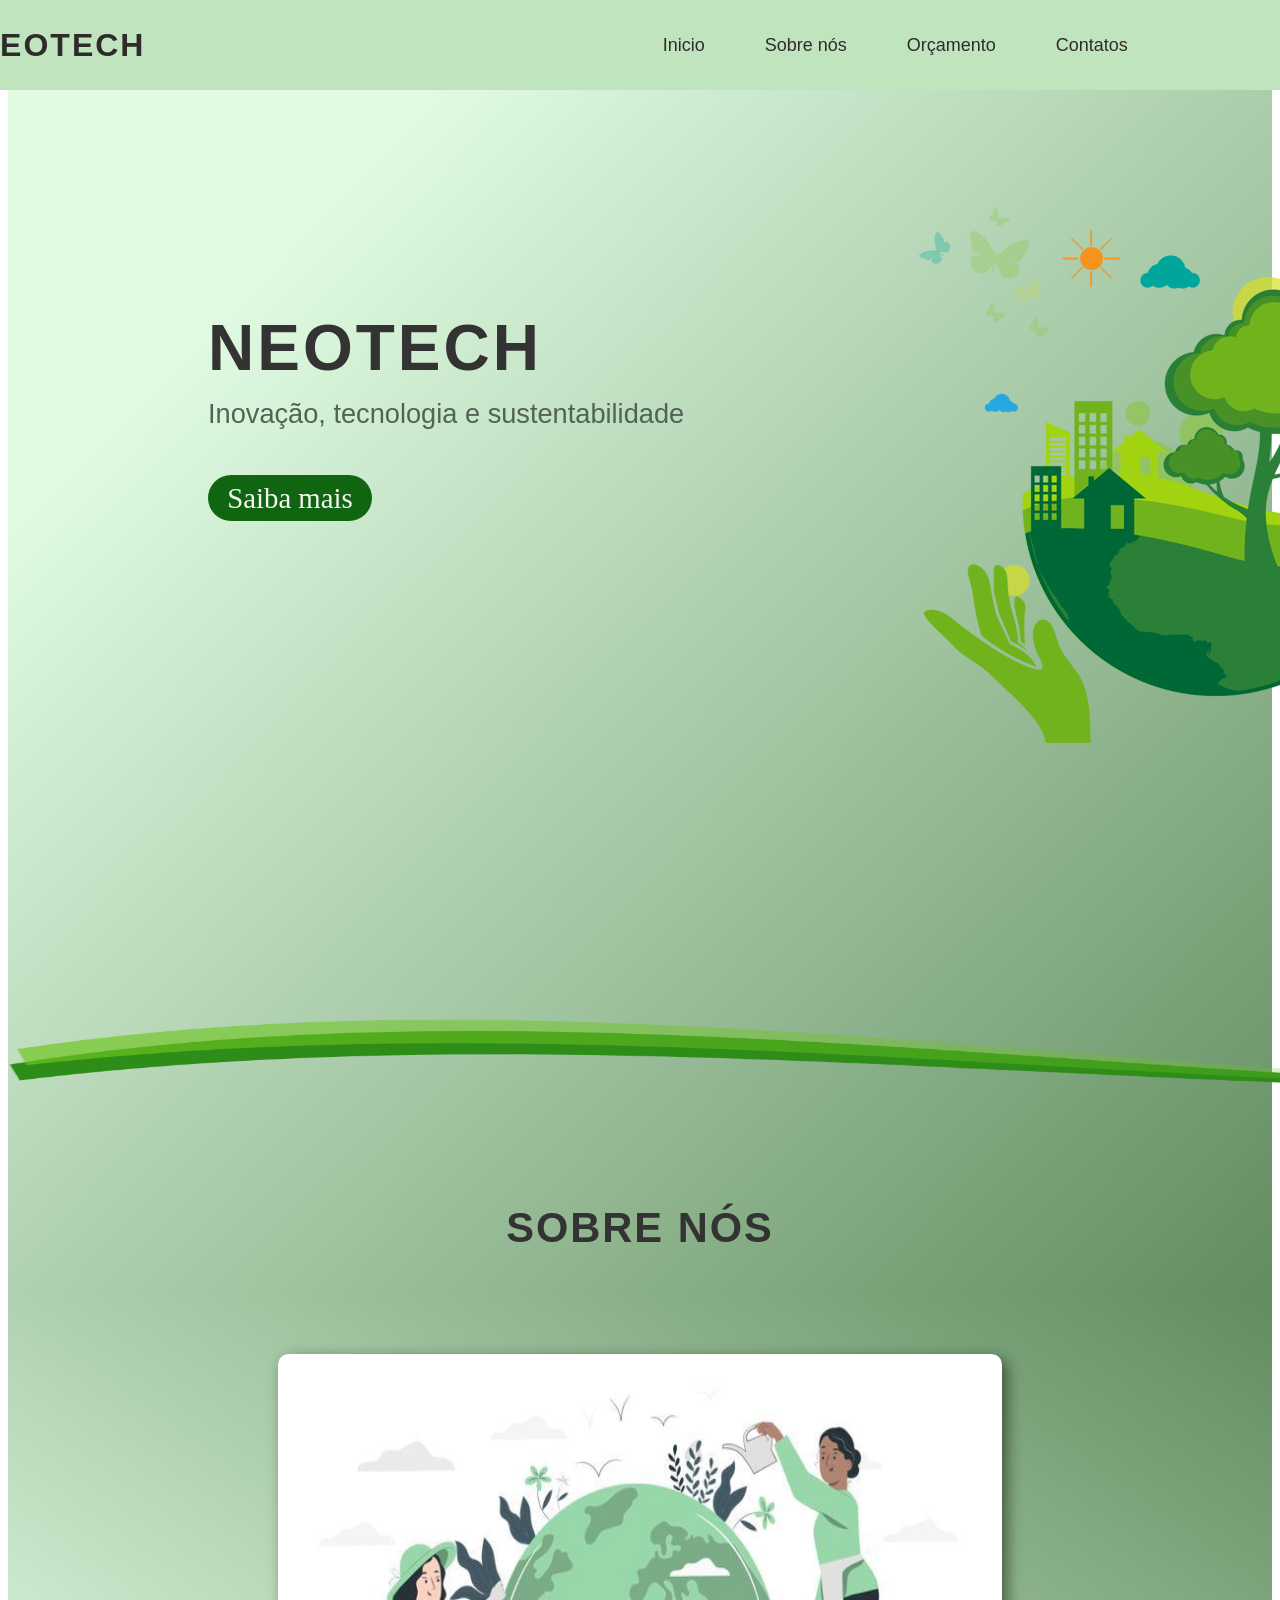
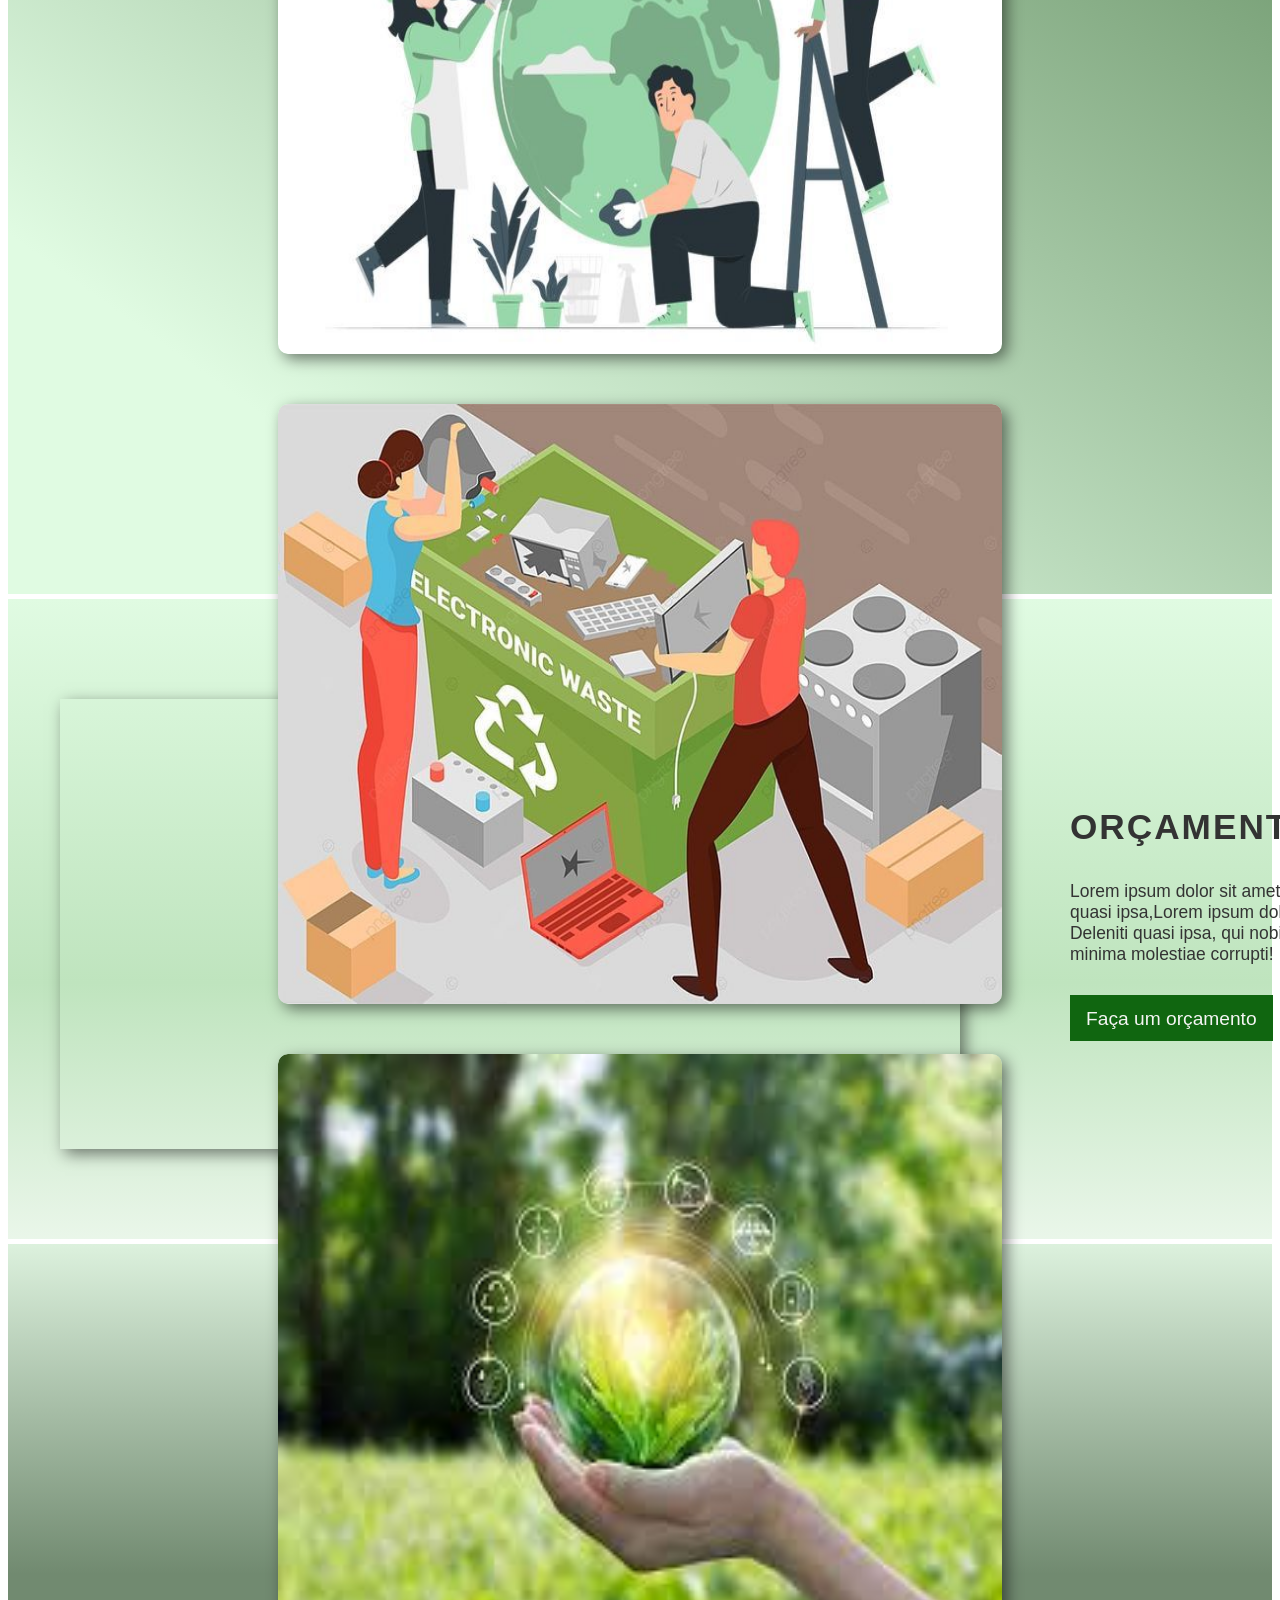
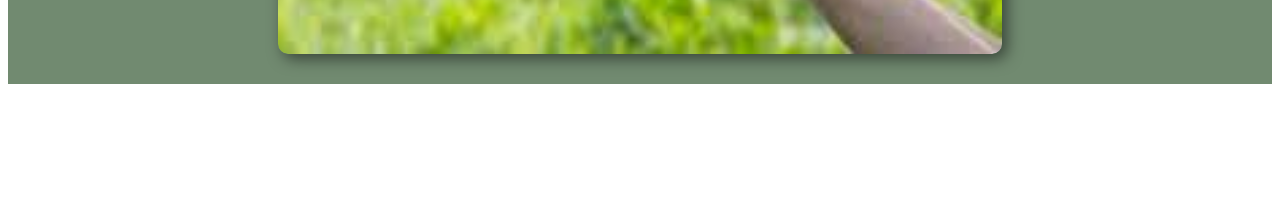
==== Inicial/index.html @ f575c35a "Neotech-Oficial" ====
<!DOCTYPE html>
<html lang="en">
<head>
    <meta charset="UTF-8">
    <meta name="viewport" content="width=device-width, initial-scale=1.0">
    <link rel="stylesheet" href="style.css">
    <title>NeoTech</title>
</head>
<body>
    <header>
        <nav class="navbar">
            <h2 class="logo"><a href="#"> NeoTech </a></h2>
            <ul class="links">
                <li><a href="#Inicial">Inicio</a></li>
                <li><a href="#Serviços">Sobre nós</a></li>
                <li><a href="#orçamento">Orçamento</a></li>
                <li><a href="#Contato">Contatos</a></li>
              </ul>
              <img src="user.png" class="user-img" onclick="toggleMenu()">

              <div class="sub-menu-wrap" id="subMenu">
                <div class="sub-menu"> 
                  <div class="user-info">
                    <img src="user.png">
                    <h2>Fernando Luís</h2>
                  </div>
                  <hr>
                  
                  <a href="#" class="sub-menu-link">
                    <img src="profile.png">
                    <p> Editar perfil</p>
                    <span>></span>
                  </a>

                  <a href="#" class="sub-menu-link">
                    <img src="setting.png">
                    <p> Configurações e privacidade</p>
                    <span>></span>
                  </a>

                  <a href="#" class="sub-menu-link">
                    <img src="help.png">
                    <p> Ajuda e suporte</p>
                    <span>></span>
                  </a>

                  <a href="http://localhost:3000" class="sub-menu-link">
                    <img src="logout.png">
                    <p> Sair do perfil</p>
                    <span>></span>
                  </a>
                </div>
              </div>
            
            </nav>
            <script src="sketch.js">
           </script>
          </header>

           <!---Inicio Inicial-->
          <section class="Inicial" id="Inicial">
          <div class="HERO">
            <div class="texto">
              <h1 class="titulo">NeoTech</h1>
              <h3 class="descr"> Inovação, tecnologia e sustentabilidade</h3> </br>
               <a href="#Serviços" class="botão1"> Saiba mais </a>

              <img src="recycle.png" class="img1">
               <img src="vetor.png" class="img2" style="visibility: visible;">
               <hr class="divisorpg" style="visibility: hidden;">
              </div>
            </div>
          </section>
           <!---Fim Inicial-->

            <!---Inicio Serviços-->
            <div class="background-rectangle">
            <section class="Serviços" id="Serviços">
              <div>
                
                <h3 class="txt_Serviço">Sobre nós</h3>
             
                <div id="card-area">
                  <div class="wrapper">
                    <div class="box-area">
                      <div class="box">
                        <img src="cardimg1.jpg">
                        <div class="overlay">
                          <h3> Sobre nós</h3>
                          <p> Lorem, ipsum dolor sit amet consectetur 
                            ipsum, nobis doloribusm? magni incidunt.</p>
                            <a href="#"> Saiba mais</a>
                        </div>
                      </div>

                      <div class="box">
                        <img src="cardimg2.jpg">
                        <div class="overlay">
                          <h3> Serviços </h3>
                          <p> Lorem, ipsum dolor sit amet consectetur 
                            ipsum, nobis doloribusm? magni incidunt.</p>
                            <a href="#"> Saiba mais</a>
                        </div>
                      </div>

                      <div class="box">
                        <img src="cardimg3.jpg">
                        <div class="overlay">
                          <h3> Objetivo </h3>
                          <p> Lorem, ipsum dolor sit amet consectetur 
                            ipsum, nobis doloribusm? magni incidunt.</p>
                            <a href="#"> Saiba mais</a>
                        </div>
                      </div>
                    </div>
                  </div>
                </div>
            </section>
          </div>
             <!---Fim Serviços--> 

           <!---Início Orçamento--> 
           <div class="background-rectangle2">
              <section class="row" id="orçamento">
                <div class="imgWrapper">
                  <video src="RecVideo.mp4" class="ewasteimg" autoplay loop muted></video>
                </div>
                <div class="contentWrapper">
                  <div class="content">
                    <h2>Orçamento</h2>
                    <p>Lorem ipsum dolor sit amet consectetur, adipisicing elit. Deleniti quasi
                       ipsa,Lorem ipsum dolor sit amet consectetur, adipisicing elit. Deleniti quasi
                       ipsa, qui nobis nesciunt aliquam repellendus ea minima molestiae corrupti!
                    </p>
                    <a href="#" class="botao2">Faça um orçamento</a>
                  </div>
                </div>
              </section>
           </div>

           <!---Fim Orçamento-->
           
           <!---Início Footer-->
           <div class="background-rectangle3">
           </div>
           <!---Fim Footer-->
            </div>
          </div>
        </section>
</body>
</html>
---- Inicial/style.css ----
/*Inicío Inicial*/
*{
  scroll-behavior: smooth;
}
header {
    position: fixed;
    top: 0;
    left: 0;
    width: 100%;
    display: flex;
    justify-content: center;
    background: #bfe4be;
    z-index: 1;
  }

  .user-img{
    width: 60px;
    border-radius: 50%;
    cursor: pointer;
    display: inline-block;
    margin-right: -240px;
  }

  .sub-menu-wrap{
    position: absolute;
    top: 100%;
    right: 0%;
    width: 315px;
    max-height: 0px;
    overflow: hidden;
    transition: max-height 0.5s;
  }
.sub-menu-wrap.open-menu{
  max-height: 400px;
}
.sub-menu{
    background-color: #ffffff;
    padding: 20px;
    margin: 10px;
}

.user-info{
  display: flex;
  align-items: center;
  font-family:sans-serif;
  color: #333;
  font-weight: 200;
}

.user-info h2{
  display: flex;
  align-items: center;
}

.user-info img{
  width: 65px;
  border-radius: 50%;
  margin-right: 15px;
}
.sub-menu hr{
  border: 0;
  height: 1px;
  width: 100%;
  background: #ccc;
  margin: 15px 0 10px;
}
.sub-menu-link{
  display: flex;
  align-items: center;
  text-decoration: none;
  color: #525252;
  margin: 12px 0;
}
.sub-menu-link p{
  width: 100%;
  font-family: sans-serif;
}
.sub-menu-link img{
  width: 30px;
  background-color: #e5e5e5;
  border-radius: 50%;
  padding: 8px;
  margin-right: 15px;
}
.sub-menu-link span{
  font-size: 22px;
  transition: transform 0.5s;
}
.sub-menu-link:hover span{
  font-size: 22px;
  transform: translateX(5px);
}
.sub-menu-link:hover p{
  font-weight: 600;
}
.sair{
  display: flex;
  align-items: center;
  text-decoration: none;
  color: #525252;
  margin: 12px 60px;
  margin-top: -40px;
  width: 100%;
  font-family: sans-serif;
}
.sairspan{
 padding-left: 100px;
}
  .navbar .logo{
    text-transform: uppercase;
    font-weight: 600;
    letter-spacing: 2px;
    font-family: sans-serif;
    font-size: 32px;
    display: flex;
    margin-left: -40px;
  }

  .navbar {
    display: flex;
    padding: 1 10px;
    max-width: 1250px;
    width: 100%;
    align-items: center;
    justify-content: space-between;
  }
  .navbar .links{
    display: inline-flex;
    position: relative;
    gap: 60px;
    text-decoration: none;
    list-style-type: none;
    font-family: sans-serif;
    font-size: 18px;
    left: 80px;
    transition: font-weight 0.5s;
  }
  .navbar .links li:nth-child(1):hover {
    font-weight: 550
  }
  .navbar .links li:nth-child(2):hover {
    font-weight: 550;
  }
  .navbar .links li:nth-child(3):hover {
    font-weight: 550;
  }
  .navbar .links li:nth-child(4):hover {
    font-weight: 550;
  }
  a{
    text-decoration: none;
    color: rgb(48, 43, 43)
  }

  .Inicial {
    min-height: 2vh;
    align-items: center;
    background: linear-gradient(to bottom right ,#E0FBE2 20%, #628d60 100%); 
    background-position:center;
    width: 100%;
    display: flex;
     
  }

.HERO .texto .titulo{
  font-size: 4rem;
  margin-left: 100px;
  font-family: sans-serif;
  font-weight: 600;
  color: #333;
  padding-bottom: -1px;
  text-transform: uppercase;
  letter-spacing: 3px;
  
}
.HERO .texto .descr{
  font-size: 1.7rem;
  margin-left: 100px;
  color:#526355;  
  font-weight: 540; 
  font-family: sans-serif;
  margin-top: -40px;
}
/*Cor do botão: rgb(7, 51, 7);*/
.botão1{
  margin-left: 100px;
  border-radius: 8rem;
  background-color: rgb(16, 102, 16);
  color: rgb(245, 245, 244);
  cursor: pointer;
  padding: 0.40rem 1.20rem;
  font-size: 1.8rem;
  position: relative;
  display: inline-block;
  transition: padding 0.2s;
}
.botão1:hover{
  background-color: #225a47;
  color: #ffffff;
  padding: 0.60rem 1.5rem;
}
  .HERO{margin-left: 100px;
        margin-top: 250px;
        position: relative;
        max-width: 50rem;}
        
  .img1{
    position: relative;
    margin-left: 810px;
    margin-top: -350px ;
  }
  .img2{
    position:relative;
    height: 400px;
    width: 235%;
    margin-top: 125px;
    left: -100px; 
  }
/*Fim Inicial*/

/*Início Serviços*/
  .background-rectangle {
   background: linear-gradient( to bottom left , #628d60 0%, #E0FBE2 80%);/* #748374 Cor de fundo do retângulo  #bfe4be; */
   padding: 20px; /* Espaçamento interno */
   margin: 120px auto; 
   margin-top: 0px;
   height: 860px;/* Margem externa, ajustável conforme necessário */
  }
  
  .Serviços .txt_Serviço{
    font-size: 2.6rem;
    font-weight: 600;
    padding: 20px ;
    width: 100%;
    font-family: sans-serif;
    letter-spacing: 2px;
    text-align: center;
    margin-top: -130px;
    color: #333;
    display: fixed;
    margin-left: -20px;
    text-transform: uppercase;
   
  }

  .wrapper{
    padding: 40px 50px;
  }
  #card-area{
    padding: 0px 200px;
  }
  .box-area{
    display: grid;
    grid-template-columns: repeat(auto-fit, minmax(350px, 1fr));
    grid-gap: 50px;
  }
  .box{
    border-radius: 10px;
    position: relative;
    overflow: hidden;
    box-shadow: 5px 5px 15px rgba(0, 0, 0, 0.5);
  }
  .box img{
    width: 100%;
    border-radius: 10px;
    height: 600px;
    display: block;
    transition: transform 0.5s;
  }
  .overlay{
    height: 0;
    width: 80%;
    background: linear-gradient(transparent, #bce4bc 65%);
    border-radius: 10px;
    position: absolute;
    left: 0;
    bottom: 0;
    overflow: hidden;
    display: flex;
    align-items: center;
    justify-content: center;
    flex-direction: column;
    padding: 0 40px;
    text-align: center;
    font-size: 16px;
    font-family: sans-serif;
    transition: height 0.5s;
  }
  .overlay h3{
    font-size: 2rem;
    font-weight: 500;
    margin-bottom: 5px;
    margin-top: 80%;
    font-family: sans-serif;
    letter-spacing: 1px;
    color: #333;
  }
  .overlay a{
    margin-top: 10px;
    color: #262626;
    text-decoration: none;
    font-size: 14px;
    background: rgb(24, 110, 24);
    border-radius: 50px;
    text-align: center;
    padding: 10px 18px;
    color: rgb(188, 219, 186);
    font-family: sans-serif;
  }
  .box:hover img{
  transform: scale(1.2)
  }
  .box:hover .overlay{
    height: 100%;
  }
  /*Fim serviços*/

  /*Inicio Orçamento*/
 
  .background-rectangle2 {
    background: linear-gradient( #E0FBE2,#bfe4be, transparent 120%);/* #748374 Cor de fundo do retângulo  #bfe4be; */
    padding: 20px; /* Espaçamento interno */
    margin: 120px auto; 
    margin-top: -115px;
    height: 600px;/* Margem externa, ajustável conforme necessário */
   }
   .row{
    width: 100%;
    max-width: 1200px;
    display: grid;
    grid-template-columns: repeat(2, 6fr);
    grid-gap: 10px;
    padding: 5rem 2rem;
    font-family: sans-serif;
   }
   .row .imgWrapper video{
    height: 450px;
    padding-left: -110px;
    overflow: hidden;
    box-shadow: 5px 5px 15px rgba(0, 0, 0, 0.5);
    transition: transform 0.5s;
   }
   .row .imgWrapper:hover video{
    transform: scale(1.075);
   }
   .row .contentWrapper{
    width: 150%;
    display: flex;
    justify-content: center;
    align-items: center;
    padding-left: 100px;
    margin-top: -70px;
   }
   .row .contentWrapper .content h2{
    font-weight: 600;
    color: #333;
    padding-bottom: 5px;
    text-transform: uppercase;
    letter-spacing: 2px;
    font-size: 2.2rem;
   }
   .row .contentWrapper .content p{
    color: #333;
    font-size: 1.09rem;
   }
   .botao2{
    
    background-color: rgb(16, 102, 16);
    color: rgb(245, 245, 244);
    cursor: pointer;
    padding: 0.80rem 1.00rem;
    font-size: 1.2rem;
    position: relative;
    display: inline;
    transition: padding 0.3s;
    top: 25px;
    
   }
   .botao2:hover{
    background-color: #3c9639;
    color: #f5f5f5;
    padding: 0.9rem 1.1rem;
  }
   /*Fim Orçamento*/

    /*Inicio Footer*/
    .background-rectangle3{
      background:  linear-gradient(#dcf1dd, #718a70 75%); /* #748374 Cor de fundo do retângulo  #bfe4be; */
      padding: 20px; /* Espaçamento interno */
      margin: 120px auto; 
      margin-top: -115px;
      height: 400px;
    }
     /*Fim Footer*/

/* Media Queries */
@media screen and (min-width: 768px) and (max-width: 1023px){
  .user-img {
    margin-right: 20px;
    width: 40px;
}

.navbar .logo {
    font-size: 24px;
    margin-left: 10px;
}

.navbar .links {
    gap: 50px;
    font-size: 16px;
    left: 0px;
}

.HERO .texto .titulo {
    font-size: 3rem;
    margin-left: 20px;
}

.HERO .texto .descr {
    font-size: 1.5rem;
    margin-left: 20px;
}

.botão1 {
    margin-left: 20px;
    font-size: 1.5rem;
    top: 100px;
}

.HERO {
    margin-left: 20px;
    align-items: center;
    align-content: center;
}

.img1 {
  margin-left: 450px;
  margin-top: -250px;
  max-width: 60%;
  height: auto;
  display: flex;
}


.img2 {
    height: 100px;
    top: -50px;
    left: -20px;
    height: auto;
    width: 100%;
}

.background-rectangle{
  height: 1000px;
}

#card-area {
    padding: 10px 50px;
}

.box img{
  height: 200px;
}
.background-rectangle2{
  height: 1000px;
}
.content{
  text-wrap:balance;
  display: block;
  margin-top: 550px;
  margin-left: -900px;
}
.background-rectangle{
  height: 900px;
  }
}


@media screen and (min-width: 480px) and (max-width: 767px) {
  .user-img {
      margin-right: -50px;
      width: 50px;
  }

  .navbar .logo {
      font-size: 20px;
  }

  .navbar .links {
      gap: 10px;
      font-size: 14px;
      left: 0;
  }

  .HERO .texto .titulo {
      top: 10px;
      font-size: 2rem;
      margin-left: 10px;
  }

  .HERO .texto .descr {
      top: 10px;
      font-size: 1rem;
      margin-left: 10px;
  }

  .botão1 {
      margin-left: 10px;
      font-size: 1rem;
      padding: 0.3rem 1rem;
  }

  .HERO {
      margin-left: 10px;
  }

  .img1 {
    margin-top: 20px;
    max-width: 10%;
    height: auto;
    margin-left: -100px;
}

  .img2 {
      height: 200px;
      top: -20px;
      left: -20px;
      height: auto;
  }

 
  #card-area {
      padding: 0px 80px;
  }
  .box-area{
    height: 1000px;
  }
  .background-rectangle{
    height: 100%;
    width: 100%;
  }
}
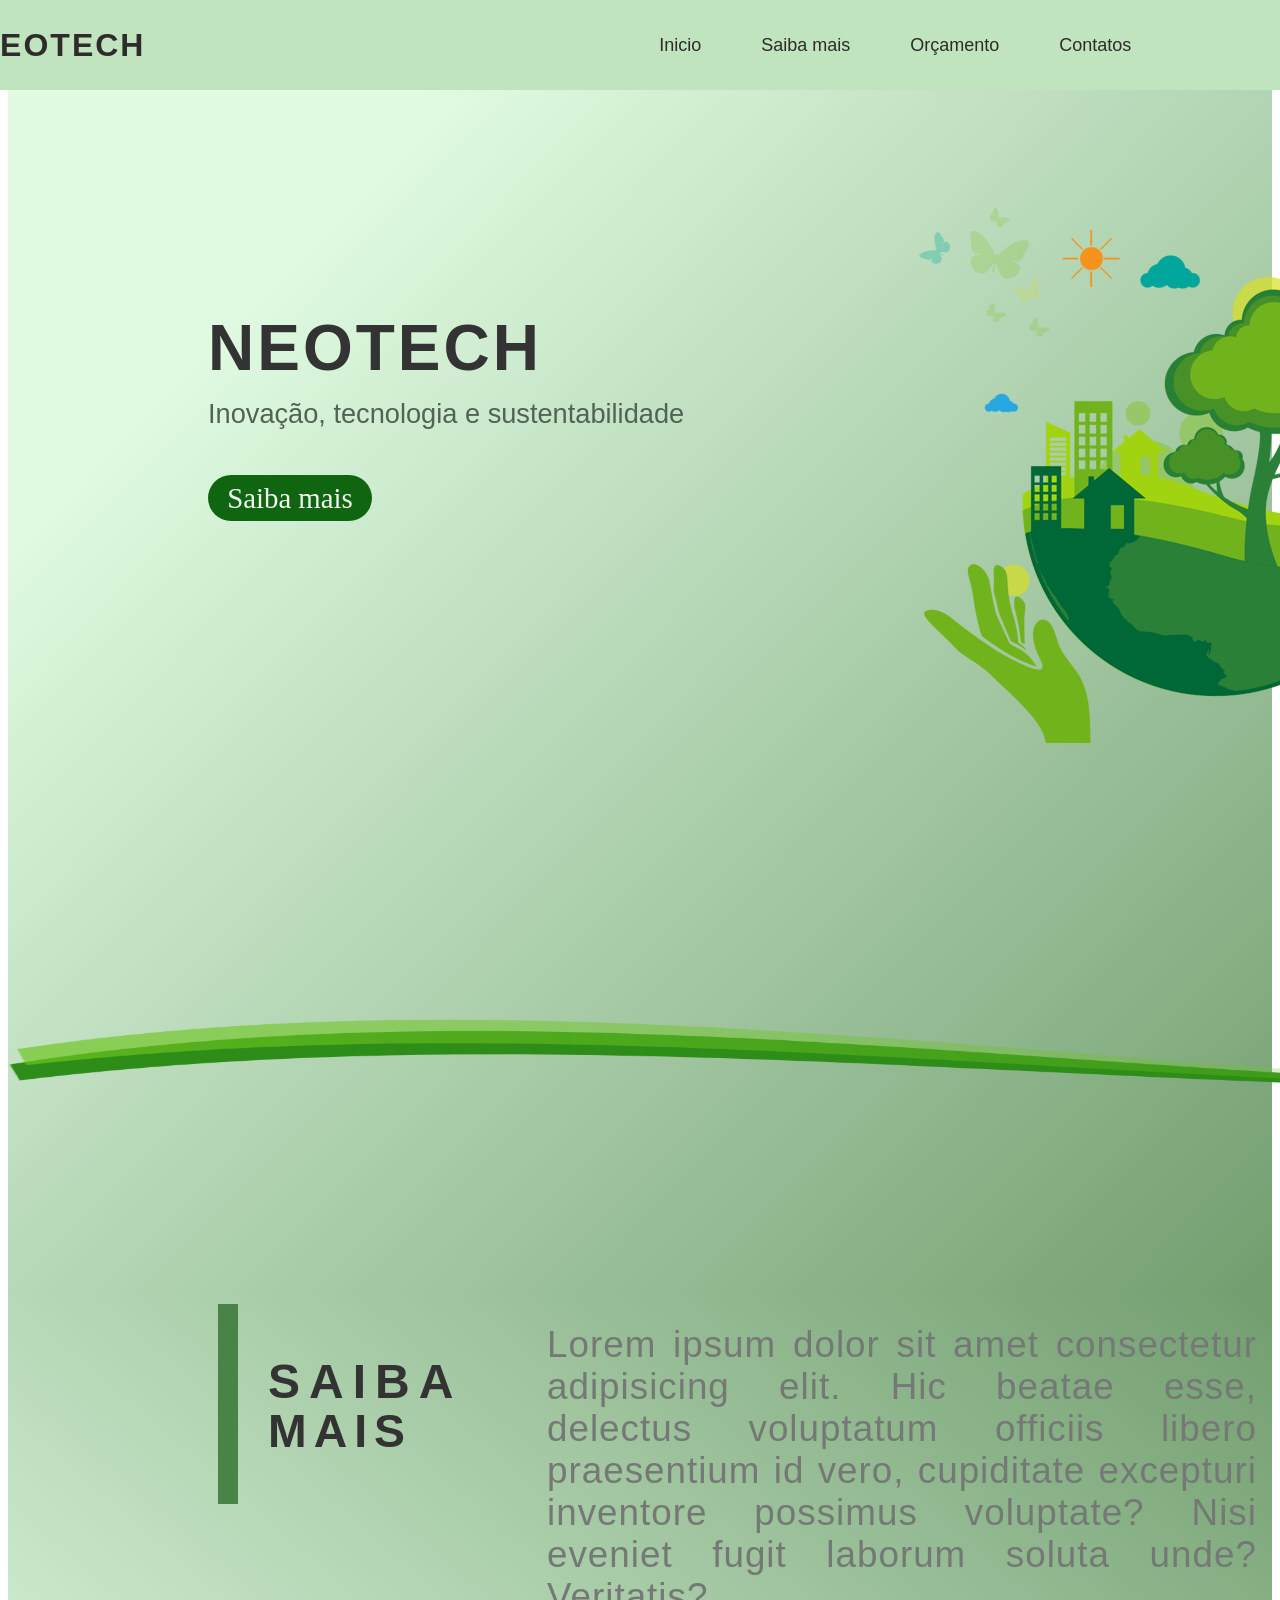
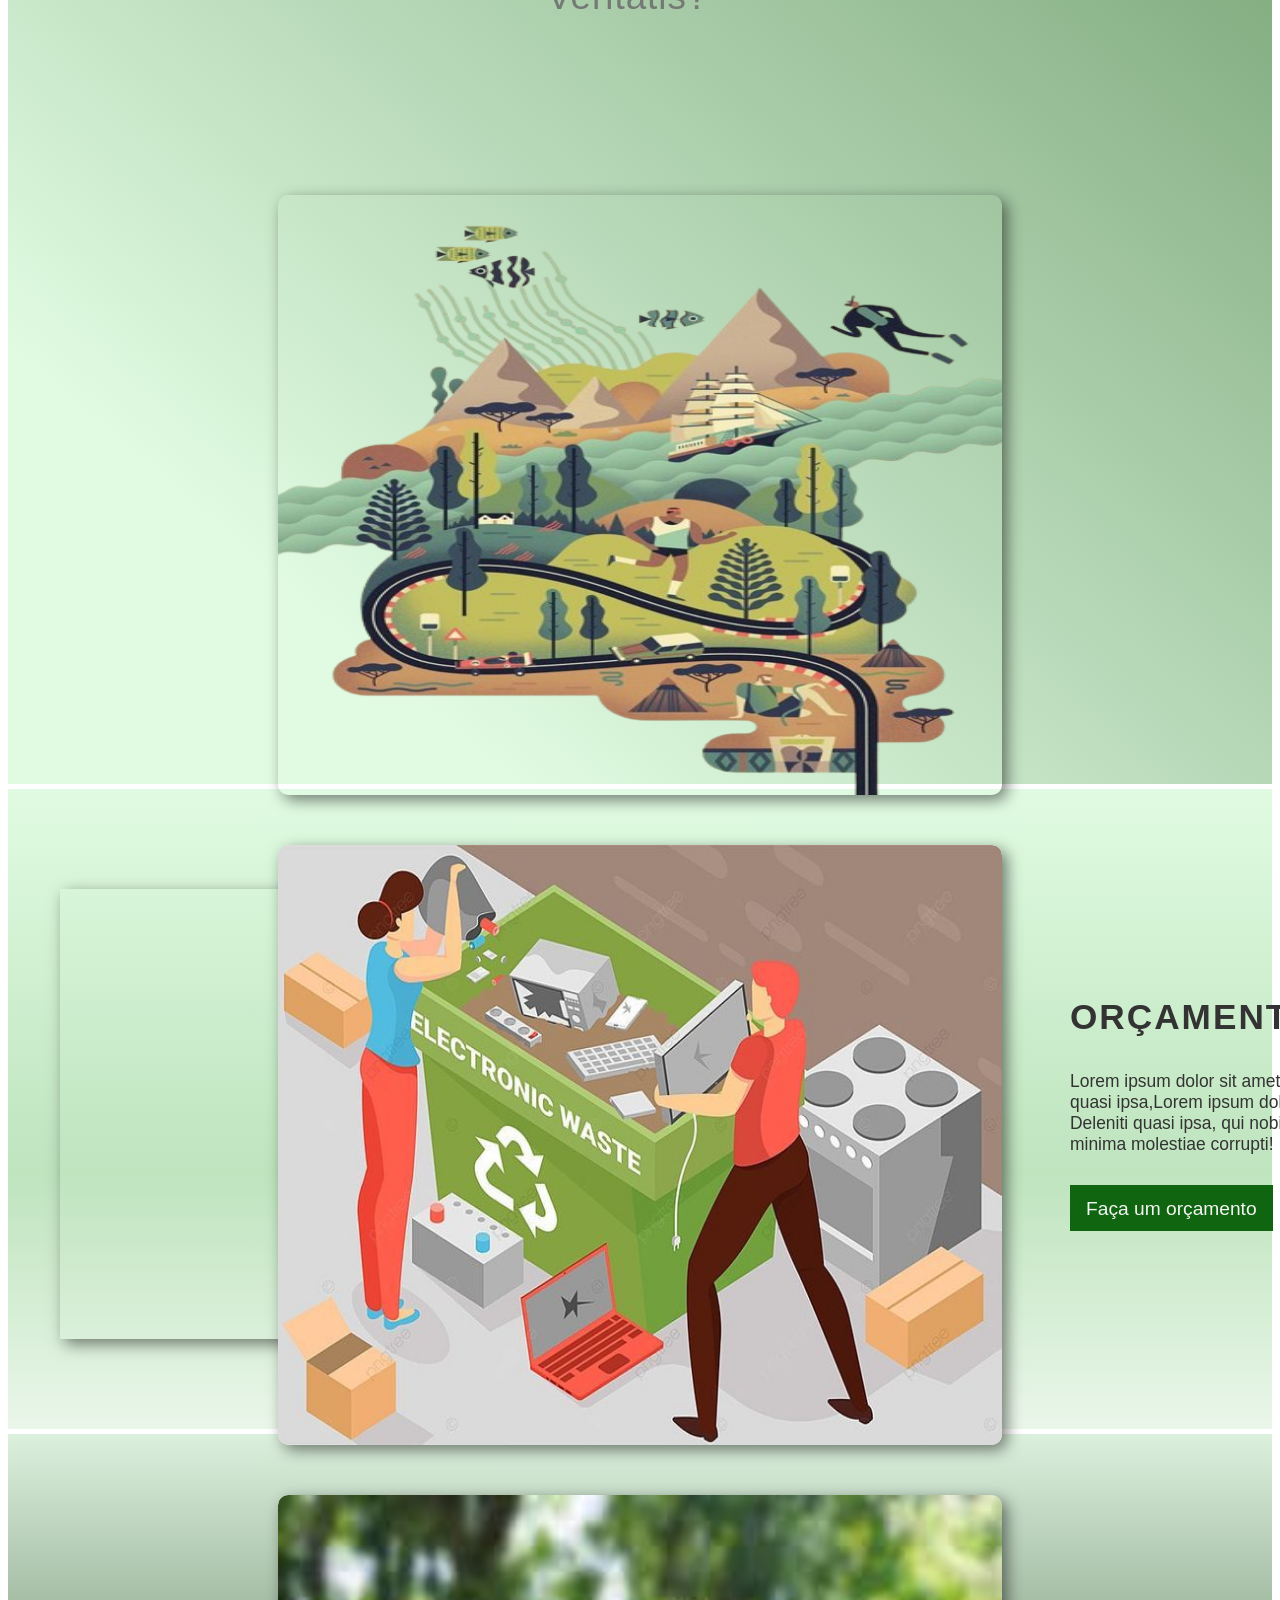
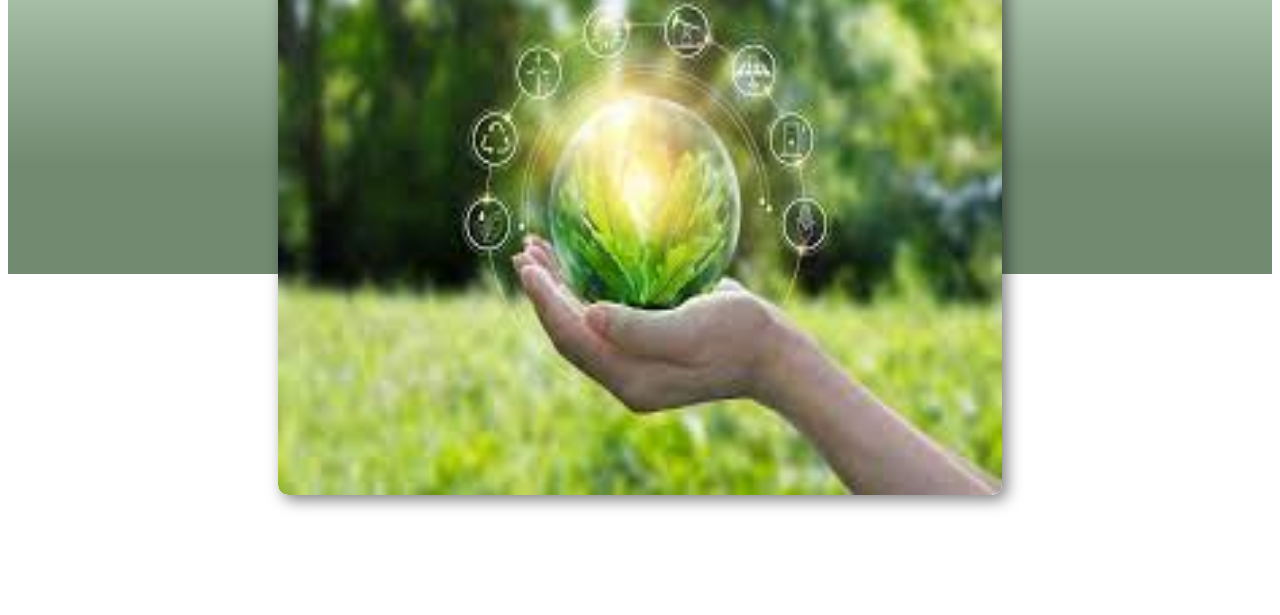
==== commit 8a537e51: "Atualização" ====
--- a/Inicial/index.html
+++ b/Inicial/index.html
@@ -12,7 +12,7 @@
             <h2 class="logo"><a href="#"> NeoTech </a></h2>
             <ul class="links">
                 <li><a href="#Inicial">Inicio</a></li>
-                <li><a href="#Serviços">Sobre nós</a></li>
+                <li><a href="#Serviços">Saiba mais</a></li>
                 <li><a href="#orçamento">Orçamento</a></li>
                 <li><a href="#Contato">Contatos</a></li>
               </ul>
@@ -63,6 +63,7 @@
             <div class="texto">
               <h1 class="titulo">NeoTech</h1>
               <h3 class="descr"> Inovação, tecnologia e sustentabilidade</h3> </br>
+              
                <a href="#Serviços" class="botão1"> Saiba mais </a>
 
               <img src="recycle.png" class="img1">
@@ -78,13 +79,17 @@
             <section class="Serviços" id="Serviços">
               <div>
                 
-                <h3 class="txt_Serviço">Sobre nós</h3>
-             
+                 <div class="line1" > 
+                  <h3 class="txt_Serviço">Saiba</h3>
+                  <h4 class="txt_Serviço2">Mais</h4> </div>
+               
+              
+                <p class="saiba">Lorem ipsum dolor sit amet consectetur adipisicing elit. Hic beatae esse, delectus voluptatum officiis libero praesentium id vero, cupiditate excepturi inventore possimus voluptate? Nisi eveniet fugit laborum soluta unde? Veritatis?</p>
                 <div id="card-area">
                   <div class="wrapper">
                     <div class="box-area">
                       <div class="box">
-                        <img src="cardimg1.jpg">
+                        <img src="cardimg1.png">
                         <div class="overlay">
                           <h3> Sobre nós</h3>
                           <p> Lorem, ipsum dolor sit amet consectetur 
--- a/Inicial/style.css
+++ b/Inicial/style.css
@@ -1,6 +1,6 @@
 /*Inicío Inicial*/
 *{
-  scroll-behavior: smooth;
+  scroll-behavior:smooth;
 }
 header {
     position: fixed;
@@ -155,7 +155,7 @@
   .Inicial {
     min-height: 2vh;
     align-items: center;
-    background: linear-gradient(to bottom right ,#E0FBE2 20%, #628d60 100%); 
+    background: linear-gradient(to bottom right ,#E0FBE2 20%, #729e6f 100%); 
     background-position:center;
     width: 100%;
     display: flex;
@@ -180,6 +180,16 @@
   font-weight: 540; 
   font-family: sans-serif;
   margin-top: -40px;
+}
+
+.HERO .texto .descr2{
+  font-size: 1.1rem;
+  margin-left: 100px;
+  color:#0b5519;  
+  font-weight: 540; 
+  font-family: sans-serif;
+  margin-top: 40px;
+  letter-spacing: top 10px;
 }
 /*Cor do botão: rgb(7, 51, 7);*/
 .botão1{
@@ -220,31 +230,65 @@
 
 /*Início Serviços*/
   .background-rectangle {
-   background: linear-gradient( to bottom left , #628d60 0%, #E0FBE2 80%);/* #748374 Cor de fundo do retângulo  #bfe4be; */
+   background: linear-gradient( to bottom left , #729e6f 0%, #E0FBE2 80%);/* #748374 Cor de fundo do retângulo  #bfe4be; */
    padding: 20px; /* Espaçamento interno */
    margin: 120px auto; 
    margin-top: 0px;
-   height: 860px;/* Margem externa, ajustável conforme necessário */
-  }
-  
+   height: 1050px;/* Margem externa, ajustável conforme necessário */
+  }
+  .line1{
+    width: 20px;
+    height: 200px;
+    background: #4a8347;
+    display:flex;
+    margin-top: -10px;
+    margin-left: 190px;
+  }
   .Serviços .txt_Serviço{
-    font-size: 2.6rem;
+    font-size: 3rem;
     font-weight: 600;
     padding: 20px ;
     width: 100%;
     font-family: sans-serif;
-    letter-spacing: 2px;
-    text-align: center;
-    margin-top: -130px;
+    letter-spacing: 9px;
+    text-align: left;
+    margin-top: 30px;
     color: #333;
     display: fixed;
-    margin-left: -20px;
+    margin-left: 30px;
     text-transform: uppercase;
    
   }
-
+  .Serviços .txt_Serviço2{
+    font-size: 2.9rem;
+    font-weight: 600;
+    padding: 20px ;
+    width: 100%;
+    font-family: sans-serif;
+    letter-spacing: 7px;
+    text-align: left;
+    margin-top: 80px;
+    color: #333;
+    display: fixed;
+    margin-left: -60px;
+    text-transform: uppercase;
+   
+  }
+  .saiba{
+    font-size: 2.3rem;
+    padding: 20px ;
+    width: 58%;
+    font-family: sans-serif;
+    letter-spacing: 1px;
+    text-align: justify;
+    margin-top: -200px;
+    color: #747975;
+    display: flex;
+    margin-left: 499px;
+   
+  }
   .wrapper{
-    padding: 40px 50px;
+    padding: 120px 50px;
   }
   #card-area{
     padding: 0px 200px;
@@ -310,6 +354,7 @@
   .box:hover img{
   transform: scale(1.2)
   }
+ 
   .box:hover .overlay{
     height: 100%;
   }
@@ -476,66 +521,96 @@
 }
 
 
-@media screen and (min-width: 480px) and (max-width: 767px) {
+@media screen and (max-width: 768px) {
+  /* adjust the position of the user image */
   .user-img {
-      margin-right: -50px;
-      width: 50px;
-  }
-
+    margin-right: 0;
+  }
+
+  /* adjust the position of the sub-menu */
+  .sub-menu-wrap {
+    right: 10%;
+  }
+
+  /* adjust the font size of the logo */
   .navbar .logo {
-      font-size: 20px;
-  }
-
+    font-size: 24px;
+  }
+
+  /* adjust the font size of the links */
   .navbar .links {
-      gap: 10px;
-      font-size: 14px;
-      left: 0;
-  }
-
+    font-size: 16px;
+  }
+
+  /* adjust the position of the hero section */
+  .HERO {
+    margin-left: 20px;
+  }
+
+  /* adjust the font size of the hero title */
   .HERO .texto .titulo {
-      top: 10px;
-      font-size: 2rem;
-      margin-left: 10px;
-  }
-
+    font-size: 3rem;
+  }
+
+  /* adjust the font size of the hero description */
   .HERO .texto .descr {
-      top: 10px;
-      font-size: 1rem;
-      margin-left: 10px;
-  }
-
+    font-size: 1.5rem;
+  }
+
+  /* adjust the position of the button */
   .botão1 {
-      margin-left: 10px;
-      font-size: 1rem;
-      padding: 0.3rem 1rem;
-  }
-
-  .HERO {
-      margin-left: 10px;
-  }
-
+    margin-left: 20px;
+    top: 100px;
+  }
+
+  /* adjust the position of the first image */
   .img1 {
-    margin-top: 20px;
-    max-width: 10%;
+    margin-left: 450px;
+    margin-top: -250px;
+    max-width: 60%;
     height: auto;
-    margin-left: -100px;
-}
-
+    display: flex;
+  }
+
+  /* adjust the position of the second image */
   .img2 {
-      height: 200px;
-      top: -20px;
-      left: -20px;
-      height: auto;
-  }
-
- 
+    height: 100px;
+    top: -50px;
+    left: -20px;
+    height: auto;
+    width: 100%;
+  }
+
+  /* adjust the height of the background rectangle */
+  .background-rectangle {
+    height: 1000px;
+  }
+
+  /* adjust the padding of the card area */
   #card-area {
-      padding: 0px 80px;
-  }
-  .box-area{
+    padding: 10px 50px;
+  }
+
+  /* adjust the height of the box image */
+  .box img {
+    height: 200px;
+  }
+
+  /* adjust the height of the second background rectangle */
+  .background-rectangle2 {
     height: 1000px;
   }
-  .background-rectangle{
+
+  /* adjust the position of the content */
+  .content {
+    text-wrap: balance;
+    display: block;
+    margin-top: 550px;
+    margin-left: -900px;
+  }
+
+  /* adjust the height of the third background rectangle */
+  .background-rectangle3 {
     height: 100%;
     width: 100%;
   }
